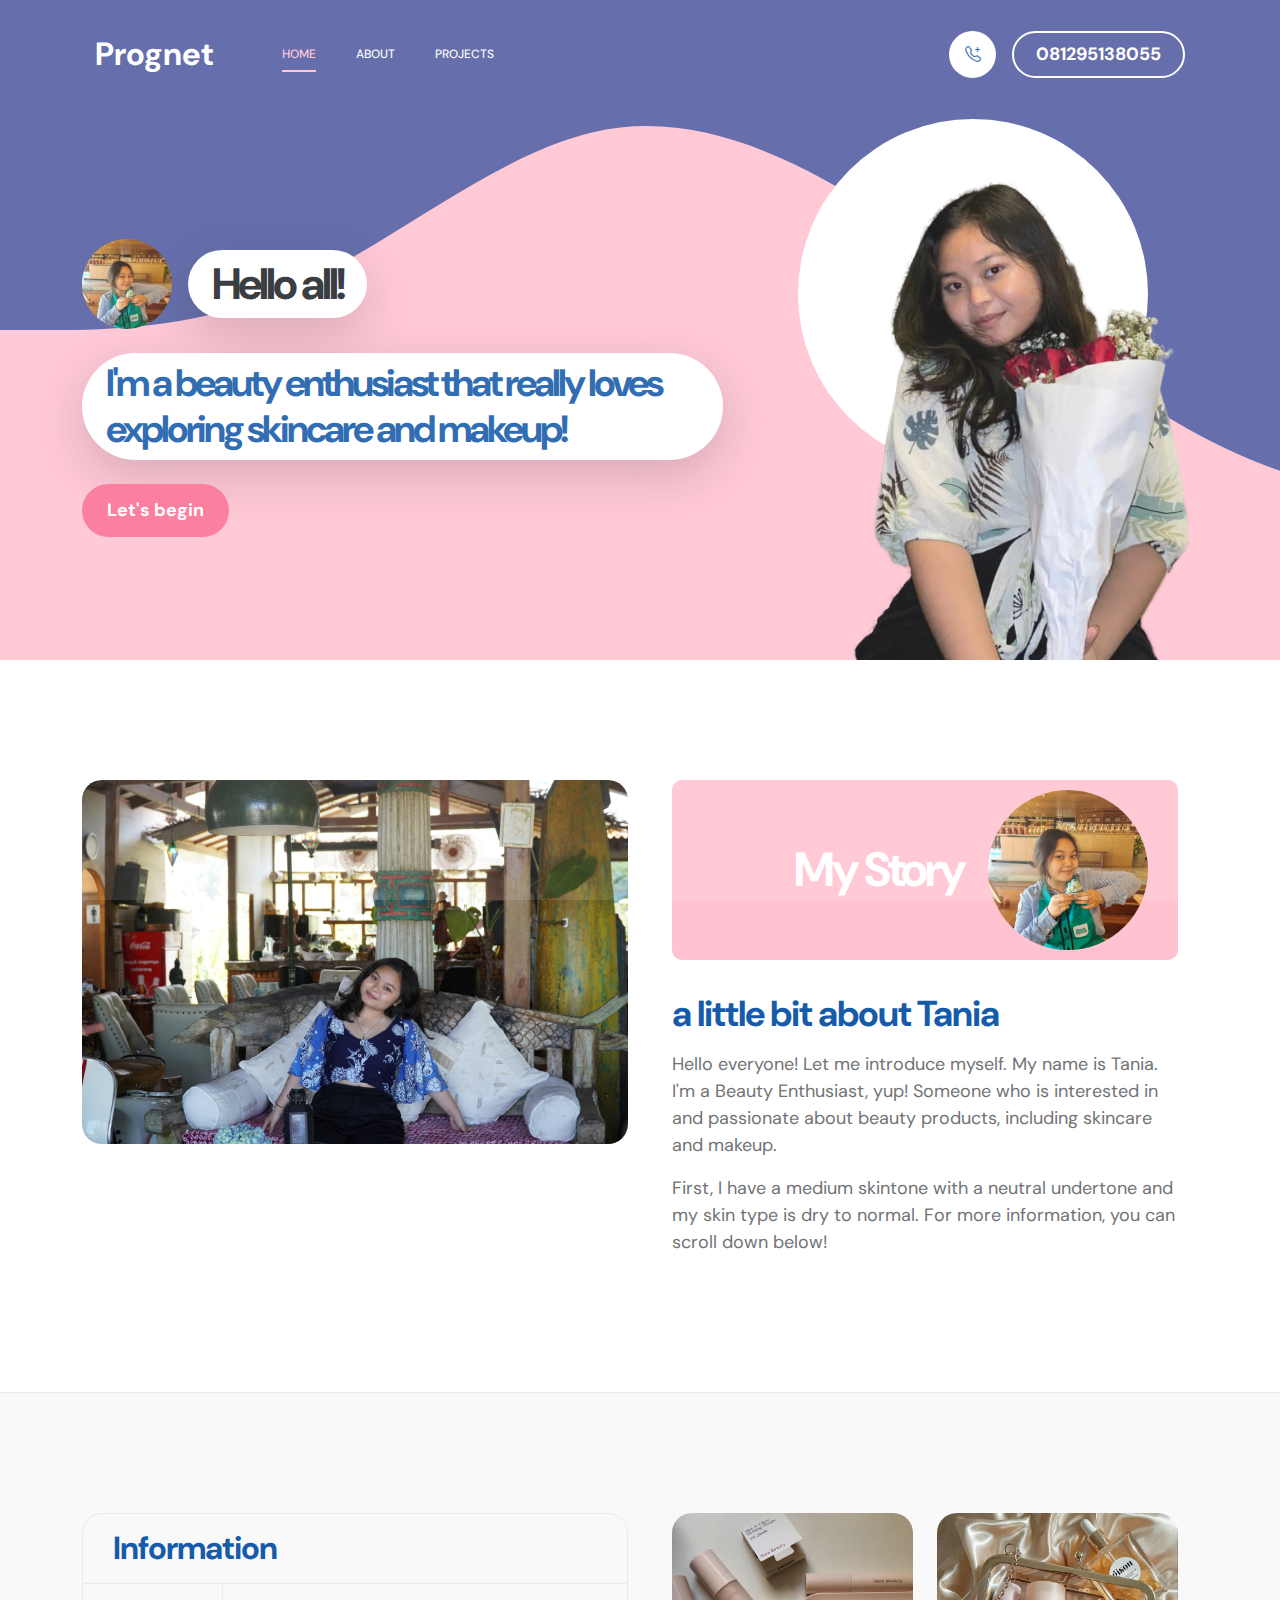
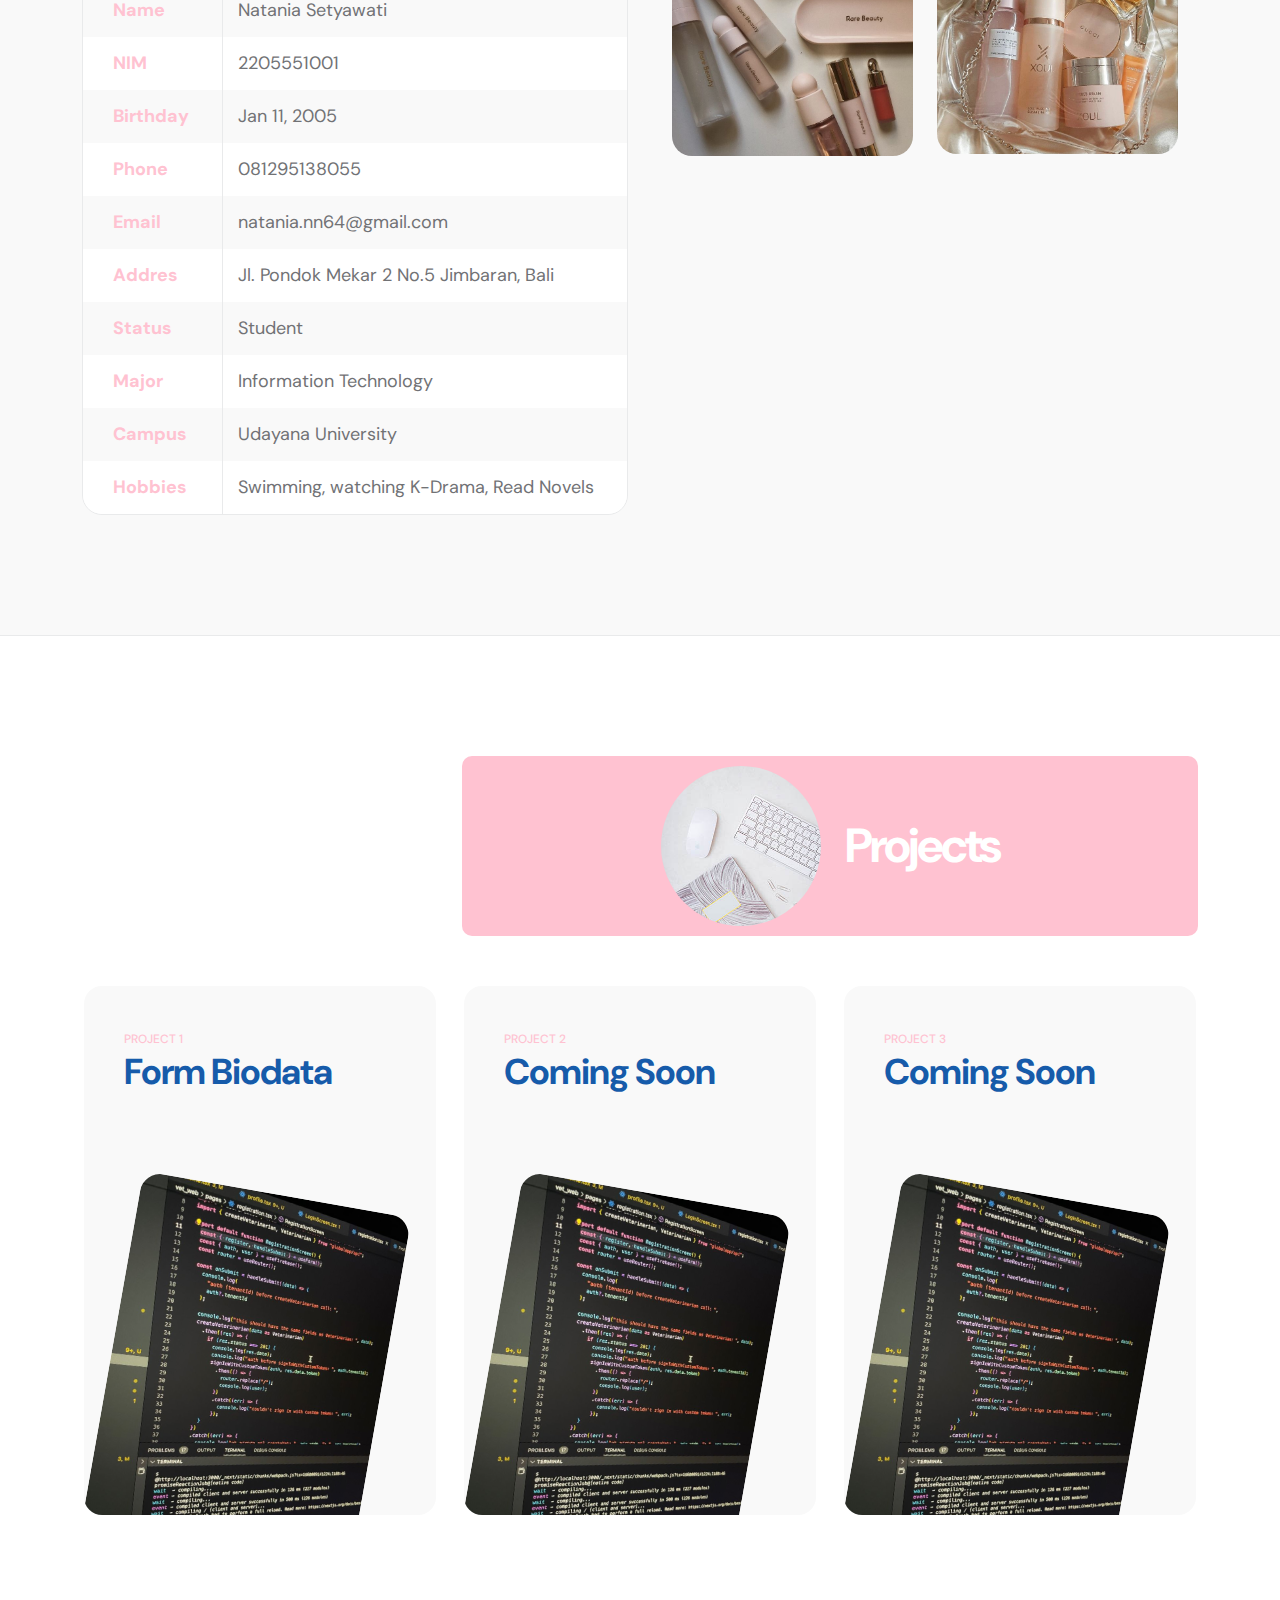
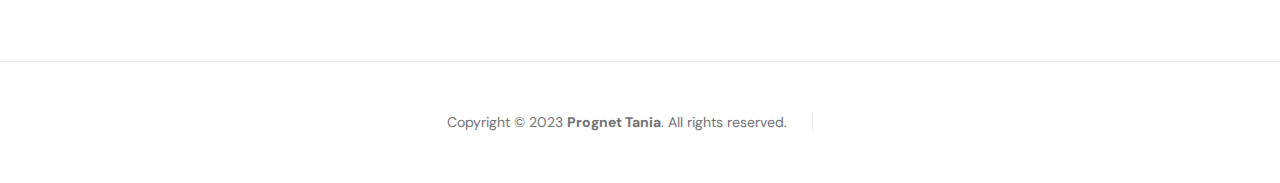
==== index.html @ 89ae49ad "menambahkan dokumen" ====
<!doctype html>
<html lang="en">
    <head>
        <meta charset="utf-8">
        <meta name="viewport" content="width=device-width, initial-scale=1">

        <meta name="description" content="">
        <meta name="author" content="TemplateMo">

        <title>Natania - Prognet</title>

        <!-- CSS FILES -->
        <link rel="preconnect" href="https://fonts.googleapis.com">
        
        <link rel="preconnect" href="https://fonts.gstatic.com" crossorigin>
        
        <link href="https://fonts.googleapis.com/css2?family=DM+Sans:wght@400;500;700&display=swap" rel="stylesheet">

        <link href="css/bootstrap.min.css" rel="stylesheet">

        <link href="css/bootstrap-icons.css" rel="stylesheet">

        <link href="css/magnific-popup.css" rel="stylesheet">

        <link href="css/templatemo-first-portfolio-style.css" rel="stylesheet">
        
<!--

TemplateMo 578 First Portfolio

https://templatemo.com/tm-578-first-portfolio

-->
    </head>
    
    <body>

        <section class="preloader">
            <div class="spinner">
                <span class="spinner-rotate"></span>    
            </div>
        </section>

        <nav class="navbar navbar-expand-lg">
            <div class="container">

                <button class="navbar-toggler" type="button" data-bs-toggle="collapse" data-bs-target="#navbarNav" aria-controls="navbarNav" aria-expanded="false" aria-label="Toggle navigation">
                    <span class="navbar-toggler-icon"></span>
                </button>

                <a href="index.html" class="navbar-brand mx-auto mx-lg-0">Prognet</a>

                <div class="d-flex align-items-center d-lg-none">
                    <i class="navbar-icon bi-telephone-plus me-3"></i>
                    <a class="custom-btn btn" href="#section_5">
                        081295138055
                    </a>
                </div>

                <div class="collapse navbar-collapse" id="navbarNav">
                    <ul class="navbar-nav ms-lg-5">
                        <li class="nav-item">
                            <a class="nav-link click-scroll" href="#section_1">Home</a>
                        </li>

                        <li class="nav-item">
                            <a class="nav-link click-scroll" href="#section_2">About</a>
                        </li>

                        <li class="nav-item">
                            <a class="nav-link click-scroll" href="#section_3">Projects</a>
                        </li>
                    </ul>

                    <div class="d-lg-flex align-items-center d-none ms-auto">
                        <i class="navbar-icon bi-telephone-plus me-3"></i>
                        <a class="custom-btn btn" href="#section_5">
                            081295138055
                        </a>
                    </div>
                </div>

            </div>
        </nav>

        <main>

            <section class="hero d-flex justify-content-center align-items-center" id="section_1">
                <div class="container">
                    <div class="row">

                        <div class="col-lg-7 col-12">
                            <div class="hero-text">
                                <div class="hero-title-wrap d-flex align-items-center mb-4">
                                    <img src="images/tania1.jpg" class="avatar-image avatar-image-large img-fluid" alt="">

                                    <h1 class="hero-title ms-3 mb-0">Hello all!</h1>
                                </div>

                                <h2 class="mb-4">I'm a beauty enthusiast that really loves exploring skincare and makeup!</h2>
                                <p class="mb-4"><a class="custom-btn btn custom-link" href="#section_2">Let's begin</a></p>
                            </div>
                        </div>

                        <div class="col-lg-5 col-12 position-relative">
                            <div class="hero-image-wrap"></div>
                            <img src="images/22.png" class="hero-image img-fluid" alt="">
                        </div>

                    </div>
                </div>

                <svg xmlns="http://www.w3.org/2000/svg" viewBox="0 0 1440 320"><path fill="#535da1" fill-opacity="1" d="M0,160L24,160C48,160,96,160,144,138.7C192,117,240,75,288,64C336,53,384,75,432,106.7C480,139,528,181,576,208C624,235,672,245,720,240C768,235,816,213,864,186.7C912,160,960,128,1008,133.3C1056,139,1104,181,1152,202.7C1200,224,1248,224,1296,197.3C1344,171,1392,117,1416,90.7L1440,64L1440,0L1416,0C1392,0,1344,0,1296,0C1248,0,1200,0,1152,0C1104,0,1056,0,1008,0C960,0,912,0,864,0C816,0,768,0,720,0C672,0,624,0,576,0C528,0,480,0,432,0C384,0,336,0,288,0C240,0,192,0,144,0C96,0,48,0,24,0L0,0Z"></path></svg>
            </section>


            <section class="about section-padding" id="section_2">
                <div class="container">
                    <div class="row">

                        <div class="col-lg-6 col-12">
                            <img src="images/tania5.jpg" class="about-image img-fluid" alt="">
                        </div>

                        <div class="col-lg-6 col-12 mt-5 mt-lg-0">
                            <div class="about-thumb">

                                <div class="section-title-wrap d-flex justify-content-end align-items-center mb-4">
                                    <h2 class="text-white me-4 mb-0">My Story</h2>

                                    <img src="images/tania1.jpg" class="avatar-image img-fluid" alt="">
                                </div>

                                <h3 class="pt-2 mb-3">a little bit about Tania</h3>

                                <p>Hello everyone! Let me introduce myself. My name is Tania.</a> I'm a Beauty Enthusiast, yup! Someone who is interested in and passionate about beauty products, including skincare and makeup.</a></p>

                                <p>First, I have a medium skintone with a neutral undertone and my skin type is dry to normal. For more information, you can scroll down below!</a></p>
                            </div>
                        </section>

            <section class="featured section-padding">
                <div class="container">
                    <div class="row">
                        <div class="col-lg-6 col-12">
                            <div class="profile-thumb">
                                <div class="profile-title">
                                    <h4 class="mb-0">Information</h4>
                                </div>

                                <div class="profile-body">
                                    <p>
                                        <span class="profile-small-title">Name</span> 
                                        <span>Natania Setyawati</span>
                                    </p>
                                    
                                    <p>
                                        <span class="profile-small-title">NIM</span> 
                                         <span><a href="tel: 305-240-9671">2205551001</a></span>
                                    </p>

                                    <p>
                                        <span class="profile-small-title">Birthday</span> 
                                        <span>Jan 11, 2005</span>
                                    </p>

                                    <p>
                                        <span class="profile-small-title">Phone</span> 
                                         <span><a href="tel: 081295138055">081295138055</a></span>
                                    </p>

                                    <p>
                                        <span class="profile-small-title">Email</span> 
                                        <span><a href="mailto:natania.nn64@gmail.com">natania.nn64@gmail.com</a></span>
                                    </p>

                                    <p>
                                        <span class="profile-small-title">Addres</span> 
                                        <span><a href="mailto:natania.nn64@gmail.com">Jl. Pondok Mekar 2 No.5 Jimbaran, Bali</a></span>
                                    </p>

                                    <p>
                                        <span class="profile-small-title">Status</span> 
                                        <span><a href="mailto:natania.nn64@gmail.com">Student</a></span>
                                    </p>

                                    <p>
                                        <span class="profile-small-title">Major</span> 
                                        <span><a href="mailto:natania.nn64@gmail.com">Information Technology</a></span>
                                    </p>

                                    <p>
                                        <span class="profile-small-title">Campus</span> 
                                        <span><a href="mailto:natania.nn64@gmail.com">Udayana University</a></span>
                                    </p>


                                    <p>
                                        <span class="profile-small-title">Hobbies</span> 
                                        <span><a href="mailto:natania.nn64@gmail.com">Swimming, watching K-Drama, Read Novels</a></span>
                                    </p>
                                </div>
                            </div>
                        </div>
                        <div class="col-lg-6 col-12 mt-5 mt-lg-0">
                            <div class="about-thumb">
                                <div class="row">
                                    
                                    <div class="col-lg-6 col-6">
                                        <img src="images/rare.jpeg" class="about-image img-fluid" alt="">
                                    </div>

                                    <div class="col-lg-6 col-6">
                                        <img src="images/rare 2.jpeg" class="about-image img-fluid" alt="">
                                    </div>
                                </div>
                            </div>
                        </div>
                    </div>
                </div>
            </section>   

            <section class="projects section-padding" id="section_3">
                <div class="container">
                    <div class="row">

                        <div class="col-lg-8 col-md-8 col-12 ms-auto">
                            <div class="section-title-wrap d-flex justify-content-center align-items-center mb-4">
                                <img src="images/white-desk-work-study-aesthetics.jpg" class="avatar-image img-fluid" alt="">

                                <h2 class="text-white ms-4 mb-0">Projects</h2>
                            </div>
                        </div>

                        <div class="clearfix"></div>
                        <!-- Bagian pada halaman utama -->
<div class="col-lg-4 col-md-6 col-12">
    <div class="projects-thumb">
        <div class="projects-info">
            <small class="projects-tag">Project 1</small>
            <h3 class="projects-title">Form Biodata</h3>
        </div>
        <a href="biodata.html" class="popup-image">
            <img src="images/Workin.jpeg" class="projects-image img-fluid" alt="">
        </a>
    </div>
</div>
                        <div class="col-lg-4 col-md-6 col-12">
                            <div class="projects-thumb">
                                <div class="projects-info">
                                    <small class="projects-tag">Project 2</small>

                                    <h3 class="projects-title">Coming Soon</h3>
                                </div>

                                <a href="images/Workin.jpeg" class="popup-image">
                                    <img src="images/Workin.jpeg" class="projects-image img-fluid" alt="">
                                </a>
                            </div>
                        </div>

                        <div class="col-lg-4 col-md-6 col-12">
                            <div class="projects-thumb">
                                <div class="projects-info">
                                    <small class="projects-tag">Project 3</small>

                                    <h3 class="projects-title">Coming Soon</h3>
                                </div>

                                <a href="images/Workin.jpeg" class="popup-image">
                                    <img src="images/Workin.jpeg" class="projects-image img-fluid" alt="">
                                </a>
                            </div>
                        </div>

                    </div>
                </div>
            </section>

        </main>

        <footer class="site-footer">
            <div class="container">
                <div class="row">

                    <div class="col-lg-12 col-12">
                        <div class="copyright-text-wrap">
                            <p class="mb-0">
                                <span class="copyright-text">Copyright © 2023 <a href="#">Prognet Tania</a>. All rights reserved.</span>
                            </p>
                        </div>
                    </div>

                </div>
            </div>
        </footer>

        <!-- JAVASCRIPT FILES -->
        <script src="js/jquery.min.js"></script>
        <script src="js/bootstrap.min.js"></script>
        <script src="js/jquery.sticky.js"></script>
        <script src="js/click-scroll.js"></script>
        <script src="js/jquery.magnific-popup.min.js"></script>
        <script src="js/magnific-popup-options.js"></script>
        <script src="js/custom.js"></script>
        <script src="js/form-validation.js"></script>

    </body>
</html>
---- css/templatemo-first-portfolio-style.css ----
/*

TemplateMo 578 First Portfolio

https://templatemo.com/tm-578-first-portfolio

*/

/*---------------------------------------
  CUSTOM PROPERTIES ( VARIABLES )             
-----------------------------------------*/
:root {
  --white-color: #ffffff;
  --primary-color: #fb6f92; /* Ubah ke #fb6f92 */
  --secondary-color: #ffc2d1; /* Ubah ke #ffc2d1 */
  --section-bg-color: #f9f9f9;
  --dark-color: #165baa; /* Ubah ke #ac573d */
  --p-color: #717275;
  --border-color: #e9eaeb;
  --featured-border-color: #fb6f92;

  --body-font-family: 'DM Sans', sans-serif;

  --h1-font-size: 62px;
  --h2-font-size: 48px;
  --h3-font-size: 36px;
  --h4-font-size: 32px;
  --h5-font-size: 24px;
  --h6-font-size: 22px;
  --p-font-size: 18px;
  --menu-font-size: 12px;
  --copyright-font-size: 14px;

  --border-radius-large: 100px;
  --border-radius-medium: 20px;
  --border-radius-small: 10px;

  --font-weight-normal: 400;
  --font-weight-medium: 500;
  --font-weight-bold: 700;
}

body {
  background: var(--white-color);
  font-family: var(--body-font-family);
}

/*---------------------------------------
  TYPOGRAPHY               
-----------------------------------------*/

h2,
h3,
h4,
h5,
h6 {
  color: var(--dark-color);
}

h1,
h2,
h3,
h4,
h5,
h6 {
  font-weight: var(--font-weight-bold);
  letter-spacing: -1px;
}

h1 {
  font-size: var(--h1-font-size);
  letter-spacing: -3px;
}

h2 {
  font-size: var(--h2-font-size);
  color: var(--dark-color);
  letter-spacing: -3px;
}

h3 {
  font-size: var(--h3-font-size);
}

h4 {
  font-size: var(--h4-font-size);
}

h5 {
  font-size: var(--h5-font-size);
  line-height: normal;
}

h6 {
  font-size: var(--h6-font-size);
}

p {
  color: var(--p-color);
  font-size: var(--p-font-size);
  font-weight: var(--font-weight-normal);
}

ul li {
  color: var(--p-color);
  font-size: var(--p-font-size);
  font-weight: var(--font-weight-normal);
}

a,
button {
  touch-action: manipulation;
  transition: all 0.3s;
}

a {
  color: var(--p-color);
  text-decoration: none;
}

a:hover {
  color: var(--secondary-color);
}

::selection {
  background: var(--secondary-color);
  color: var(--white-color);
}

::-moz-selection {
  background: var(--secondary-color);
  color: var(--white-color);
}

.section-padding {
  padding-top: 120px;
  padding-bottom: 120px;
}

b,
strong {
  font-weight: var(--font-weight-bold);
}

.section-title-wrap {
  background: var(--secondary-color);
  border-radius: var(--border-radius-small);
  padding: 10px 30px;
}

/*---------------------------------------
  AVATAR IMAGE               
-----------------------------------------*/
.avatar-image {
  border-radius: var(--border-radius-large);
  width: 160px;
  height: 160px;
  object-fit: cover;
}

.avatar-image-large {
  width: 90.4px;
  height: 90.4px;
}

/*---------------------------------------
  PRE LOADER               
-----------------------------------------*/
.preloader {
  position: fixed;
  top: 0;
  left: 0;
  width: 100%;
  height: 100%;
  z-index: 99999;
  display: flex;
  flex-flow: row nowrap;
  justify-content: center;
  align-items: center;
  background: none repeat scroll 0 0 var(--white-color);
}

.spinner {
  border: 1px solid transparent;
  border-radius: var(--border-radius-small);
  position: relative;
}

.spinner:before {
  content: '';
  box-sizing: border-box;
  position: absolute;
  top: 50%;
  left: 50%;
  width: 45px;
  height: 45px;
  margin-top: -10px;
  margin-left: -10px;
  border-radius: 50%;
  border: 1px solid var(--border-color);
  border-top-color: var(--white-color);
  animation: spinner 0.9s linear infinite;
}

@-webkit-@keyframes spinner {
  to {
    transform: rotate(360deg);
  }
}

@keyframes spinner {
  to {
    transform: rotate(360deg);
  }
}

/*---------------------------------------
  CUSTOM ICON               
-----------------------------------------*/
.navbar-icon {
  background: var(--white-color);
  border-radius: var(--border-radius-large);
  color: var(--dark-color);
  width: 47px;
  height: 47px;
  line-height: 47px;
  text-align: center;
}

.is-sticky .navbar-icon {
  background: var(--secondary-color);
  color: var(--white-color);
}

.form-check-icon {
  color: var(--secondary-color);
}

/*---------------------------------------
  CUSTOM BUTTON               
-----------------------------------------*/
.custom-btn,
.navbar .custom-btn {
  font-size: var(--p-font-size);
  font-weight: var(--font-weight-bold);
}

.navbar .custom-btn {
  background: transparent;
  border-width: 2px;
  border-style: solid;
  border-color: var(--white-color);
  color: var(--white-color);
  padding: 8px 22px;
}

.navbar .custom-btn:hover {
  background: var(--white-color);
  border-color: transparent;
  color: var(--secondary-color);
}

.custom-btn {
  background: var(--secondary-color);
  border-radius: var(--border-radius-large);
  color: var(--white-color);
  font-weight: var(--font-weight-bold);
  padding: 12px 24px;
}

.custom-btn:hover {
  background: var(--primary-color);
  box-shadow: 0 1rem 3rem rgba(0, 0, 0, 0.175);
  color: var(--white-color);
}

.custom-border-btn {
  background: transparent;
  border: 2px solid var(--border-color);
  color: var(--p-color);
}

.custom-border-btn:hover {
  background: var(--secondary-color);
  border-color: var(--secondary-color);
  color: var(--white-color);
}

.custom-link {
  background-color: var(--primary-color);
}

.custom-link:hover {
  background-color: var(--secondary-color);
}

/*---------------------------------------
  NAVIGATION              
-----------------------------------------*/
.sticky-wrapper {
  position: relative;
  z-index: 222;
  height: auto !important;
}

.is-sticky,
.is-sticky .navbar .container {
  background: var(--white-color);
  box-shadow: 0 1rem 3rem rgb(0 0 0 / 18%);
}

.is-sticky .navbar-brand,
.is-sticky .navbar-brand:hover {
  color: var(--dark-color);
}

.is-sticky .navbar-nav .nav-link {
  color: var(--p-color);
}

.is-sticky .navbar .custom-btn {
  border-color: var(--secondary-color);
  color: var(--secondary-color);
}

.is-sticky .navbar .custom-btn:hover {
  background: var(--secondary-color);
  color: var(--white-color);
}

.navbar {
  background: transparent;
  position: absolute;
  z-index: 9;
  right: 0;
  left: 0;
  transition: all 0.3s;
  padding-top: 15px;
  padding-bottom: 0;
}

.navbar .container {
  border-radius: var(--border-radius-small);
  padding: 10px 25px;
}

.navbar-brand {
  font-size: var(--h4-font-size);
  font-weight: var(--font-weight-bold);
}

.navbar-brand,
.navbar-brand:hover {
  color: var(--white-color);
}

.navbar-expand-lg .navbar-nav .nav-link {
  padding-right: 0;
  padding-left: 0;
  margin-right: 20px;
  margin-left: 20px;
}

.navbar-nav .nav-link {
  display: inline-block;
  color: var(--section-bg-color);
  font-size: var(--menu-font-size);
  font-weight: var(--font-weight-medium);
  text-transform: uppercase;
  position: relative;
  padding-top: 15px;
  padding-bottom: 15px;
}

.navbar-nav .nav-link::after {
  content: '';
  background: transparent;
  position: absolute;
  bottom: 6px;
  right: 0;
  left: 0;
  width: 100%;
  height: 2px;
}

.navbar-nav .nav-link.active::after,
.navbar-nav .nav-link:hover::after {
  background: var(--secondary-color);
}

.navbar-nav .nav-link.active,
.navbar-nav .nav-link:hover {
  color: var(--secondary-color);
}

.navbar-toggler {
  border: 0;
  padding: 0;
  cursor: pointer;
  margin: 0;
  width: 30px;
  height: 35px;
  outline: none;
}

.navbar-toggler:focus {
  outline: none;
  box-shadow: none;
}

.navbar-toggler[aria-expanded='true'] .navbar-toggler-icon {
  background: transparent;
}

.navbar-toggler[aria-expanded='true'] .navbar-toggler-icon:before,
.navbar-toggler[aria-expanded='true'] .navbar-toggler-icon:after {
  transition: top 300ms 50ms ease, -webkit-transform 300ms 350ms ease;
  transition: top 300ms 50ms ease, transform 300ms 350ms ease;
  transition: top 300ms 50ms ease, transform 300ms 350ms ease, -webkit-transform 300ms 350ms ease;
  top: 0;
}

.navbar-toggler[aria-expanded='true'] .navbar-toggler-icon:before {
  transform: rotate(45deg);
}

.navbar-toggler[aria-expanded='true'] .navbar-toggler-icon:after {
  transform: rotate(-45deg);
}

.navbar-toggler .navbar-toggler-icon {
  background: var(--white-color);
  transition: background 10ms 300ms ease;
  display: block;
  width: 30px;
  height: 2px;
  position: relative;
}

.navbar-toggler .navbar-toggler-icon:before,
.navbar-toggler .navbar-toggler-icon:after {
  transition: top 300ms 350ms ease, -webkit-transform 300ms 50ms ease;
  transition: top 300ms 350ms ease, transform 300ms 50ms ease;
  transition: top 300ms 350ms ease, transform 300ms 50ms ease, -webkit-transform 300ms 50ms ease;
  position: absolute;
  right: 0;
  left: 0;
  background: var(--white-color);
  width: 30px;
  height: 2px;
  content: '';
}

.navbar-toggler .navbar-toggler-icon::before {
  top: -8px;
}

.navbar-toggler .navbar-toggler-icon::after {
  top: 8px;
}

/*---------------------------------------
  HERO              
-----------------------------------------*/
.hero {
  background: var(--secondary-color);
  position: relative;
  overflow: hidden;
  padding-top: 330px;
  padding-bottom: 330px;
}

@media screen and (min-width: 991px) {
  .hero {
    height: 60vh;
  }
}

.hero-title,
.hero h2 {
  background: var(--white-color);
  box-shadow: 0 1rem 3rem rgba(0, 0, 0, 0.175);
  border-radius: var(--border-radius-large);
  display: inline-block;
  padding: 8px 24px;
}

.hero-title {
  font-size: 44px;
}

.hero h2 {
  font-size: 38px;
}

.hero-text {
  position: relative;
  z-index: 22;
  top: 70px;
}

.hero-image-wrap {
  background: var(--white-color);
  border-radius: 100%;
  width: 350px;
  height: 350px;
  position: absolute;
  z-index: 22;
  top: -50px;
  right: 0;
  left: 0;
  margin: auto;
  pointer-events: none;
}

.hero-image {
  position: absolute;
  z-index: 22;
  top: 0;
  width: 100%;
  min-width: 550px;
}

.hero svg {
  position: absolute;
  z-index: 2;
  bottom: 0;
  right: 0;
  left: 0;
  overflow: hidden;
  height: 100%;
  pointer-events: none;
}

/*---------------------------------------
  ABOUT              
-----------------------------------------*/
.profile-thumb {
  border: 1px solid var(--border-color);
  border-radius: var(--border-radius-medium);
  position: relative;
  overflow: hidden;
}

.profile-title {
  border-bottom: 1px solid var(--border-color);
  padding: 15px 30px;
}

.profile-small-title {
  border-right: 1px solid var(--border-color);
  color: var(--secondary-color);
  font-weight: var(--font-weight-bold);
  min-width: 140px;
  margin-right: 10px;
  padding: 13px 30px;
  display: inline-block;
}

.profile-body p {
  margin-bottom: 0;
}

.profile-body p:nth-of-type(even) {
  background: var(--white-color);
}

.about-image {
  border-radius: var(--border-radius-medium);
}

.about-thumb {
  padding-right: 20px;
  padding-left: 20px;
}

/*---------------------------------------
  FEATURED              
-----------------------------------------*/
.featured-numbers {
  font-size: var(--h1-font-size);
  line-height: normal;
  display: block;
}

.featured-text {
  color: var(--secondary-color);
}

.featured-border-bottom {
  border-bottom: 1px solid var(--border-color);
}

.featured-border-start {
  border-left: 1px solid var(--border-color);
}

/*---------------------------------------
  CLIENTS              
-----------------------------------------*/

.clients-item-height {
  height: 120px;
}

.clients-image {
  display: block;
  max-width: 100px;
  margin: auto;
  transition: all ease 0.2s;
}

.clients-image:hover {
  transform: scale(1.3);
}

/*---------------------------------------
  SERVICES              
-----------------------------------------*/
.services,
.featured {
  background: var(--section-bg-color);
  border-top: 1px solid var(--border-color);
  border-bottom: 1px solid var(--border-color);
}

.services-thumb {
  background: var(--white-color);
  border: 2px solid transparent;
  border-radius: var(--border-radius-medium);
  position: relative;
  overflow: hidden;
  margin-bottom: 24px;
  padding: 40px 40px 240px 40px;
  transition: all 0.5s;
}

.services-thumb-up {
  position: relative;
  bottom: 50px;
  margin-bottom: -50px;
}

.services-thumb:hover {
  border: 2px solid var(--secondary-color);
  box-shadow: 0 1rem 3rem rgba(0, 0, 0, 0.175);
}

.services-thumb:hover .services-icon-wrap {
  background: var(--secondary-color);
  border-color: var(--secondary-color);
  color: var(--white-color);
}

.services-icon-wrap {
  border: 1px solid var(--border-color);
  border-radius: var(--border-radius-small);
  position: absolute;
  bottom: 0;
  right: 0;
  width: 50%;
  height: 55%;
  transform: rotate(-35deg) translateY(55px);
  transition: all ease 0.5s;
}

.services-icon {
  font-size: 90px;
  position: relative;
  bottom: 15px;
}

.services-thumb:hover .services-price-wrap {
  background: var(--secondary-color);
}

.services-thumb:hover .services-price-overlay {
  background: var(--primary-color);
}

.services-price-wrap {
  background: var(--primary-color);
  border-radius: var(--border-radius-medium);
  position: relative;
  overflow: hidden;
  padding: 6px 20px 6px 15px;
  transition: all ease 0.5s;
}

.services-price-text {
  color: var(--white-color);
  font-size: var(--copyright-font-size);
  font-weight: var(--font-weight-bold);
}

.services-price-overlay {
  background: var(--secondary-color);
  border-bottom-left-radius: 100%;
  position: absolute;
  top: 0;
  right: 0;
  width: 20px;
  height: 20px;
  pointer-events: none;
}

/*---------------------------------------
  PROJECTS              
-----------------------------------------*/
.projects-thumb {
  background: var(--section-bg-color);
  border: 2px solid var(--white-color);
  border-radius: var(--border-radius-medium);
  position: relative;
  overflow: hidden;
  margin-top: 24px;
  margin-bottom: 24px;
  padding: 40px;
  transition: all ease 0.5s;
}

.projects-thumb:hover {
  border-color: var(--secondary-color);
}

.projects-thumb:hover .projects-image,
.projects-thumb:focus .projects-image {
  transform: rotate(0) translateY(0);
}

.projects-thumb .popup-image {
  display: block;
  width: 100%;
  height: 100%;
}

.projects-image {
  border-radius: var(--border-radius-medium);
  display: block;
  width: 100%;
  transform: rotate(10deg) translateY(80px);
  transition: all ease 0.5s;
}

.projects-title {
  margin-bottom: 20px;
}

.projects-tag {
  font-size: var(--menu-font-size);
  font-weight: var(--font-weight-medium);
  color: var(--secondary-color);
  text-transform: uppercase;
  margin-bottom: 5px;
}

/*---------------------------------------
  CONTACT              
-----------------------------------------*/
.contact {
  background: var(--section-bg-color);
}

.contact-info {
  background: var(--white-color);
  border-top-right-radius: var(--border-radius-small);
  border-bottom-right-radius: var(--border-radius-small);
  padding: 60px 30px 30px 30px;
  height: 100%;
}

.contact-info-border-start {
  border-right: 1px solid var(--border-color);
  border-radius: var(--border-radius-small) 0 0 var(--border-radius-small);
}

.contact-form {
  margin-left: 10px;
}

/*---------------------------------------
  CUSTOM FORM               
-----------------------------------------*/
.custom-form .form-control {
  background: var(--white-color);
  box-shadow: none;
  border: 2px solid var(--border-color);
  color: var(--p-color);
  margin-bottom: 24px;
  padding-top: 13px;
  padding-bottom: 13px;
  outline: none;
}

.form-floating > label {
  color: var(--p-color);
}

.form-check-inline {
  vertical-align: middle;
  width: 100%;
  position: relative;
  margin-right: 0;
  margin-top: 0;
  margin-bottom: 24px;
  padding: 0;
}

.custom-form .form-check-label {
  position: absolute;
  top: 50%;
  left: 50%;
  transform: translate(-50%, -50%);
  text-align: center;
}

.form-check-label-text {
  color: var(--p-color);
  display: block;
  font-size: copyright-font-size;
  margin-top: 5px;
}

.form-check-input[type='checkbox'] {
  background: var(--white-color);
  border: 2px solid var(--border-color);
  box-shadow: none;
  outline: none;
  width: 100%;
  margin-top: 0;
  margin-left: 0;
  padding: 40px 50px;
}

.form-check-input:checked[type='checkbox'] {
  background-image: none;
}

.form-check-input:hover,
.form-check-input:checked {
  background-color: transparent;
  border-color: var(--secondary-color);
}

.custom-form .form-control:hover,
.custom-form .form-control:focus {
  background: transparent;
  border-color: var(--secondary-color);
}

.custom-form .form-floating textarea {
  height: 150px;
}

.custom-form button[type='submit'] {
  background: var(--secondary-color);
  border: none;
  border-radius: var(--border-radius-large);
  color: var(--white-color);
  font-weight: var(--font-weight-bold);
  transition: all 0.3s;
  margin-bottom: 0;
}

.custom-form button[type='submit']:hover,
.custom-form button[type='submit']:focus {
  background: var(--primary-color);
  border-color: transparent;
}

/*---------------------------------------
  SITE FOOTER              
-----------------------------------------*/
.site-footer {
  border-top: 1px solid var(--border-color);
  padding-top: 50px;
  padding-bottom: 50px;
  text-align: center;
}

.site-footer-title {
  font-size: var(--menu-font-size);
  color: var(--dark-color);
  text-transform: uppercase;
}

.copyright-text-wrap p,
.copyright-text {
  font-size: var(--copyright-font-size);
}

.copyright-text {
  border-right: 1px solid var(--border-color);
  padding-right: 25px;
  margin-right: 20px;
}

.copyright-text-wrap a {
  font-weight: var(--font-weight-bold);
}

.footer-menu {
  margin: 0;
  padding: 0;
}

.footer-menu-item {
  list-style: none;
  display: inline-block;
  vertical-align: top;
}

.footer-menu-link {
  border: 1px solid var(--border-color);
  border-radius: var(--border-radius-medium);
  font-size: var(--copyright-font-size);
  font-weight: var(--font-weight-medium);
  display: inline-block;
  vertical-align: top;
  text-align: center;
  margin-right: 10px;
  margin-bottom: 10px;
  padding: 6px 14px;
  min-width: 70px;
}

.footer-menu-link:hover {
  background: var(--secondary-color);
  border-color: transparent;
  color: var(--white-color);
}

/*---------------------------------------
  SOCIAL ICON               
-----------------------------------------*/
.social-icon {
  margin: 0;
  padding: 0;
}

.social-icon-item {
  list-style: none;
  display: inline-block;
  vertical-align: top;
}

.social-icon-link {
  border: 1px solid var(--border-color);
  border-radius: var(--border-radius-large);
  font-size: var(--copyright-font-size);
  color: var(--dark-color);
  display: inline-block;
  vertical-align: top;
  margin: 2px 2px 5px 2px;
  width: 40px;
  height: 40px;
  line-height: 40px;
  text-align: center;
}

.social-icon-link:hover {
  background: var(--secondary-color);
  border-color: transparent;
  color: var(--white-color);
}

/*---------------------------------------
  RESPONSIVE STYLES               
-----------------------------------------*/
@media screen and (min-width: 1600px) {
  .hero {
    padding-top: 380px;
    padding-bottom: 380px;
  }

  .hero-image-wrap {
    top: -50px;
    width: 400px;
    height: 400px;
  }

  .hero-image {
    min-width: 650px;
  }

  .hero-title,
  .hero h2 {
    font-size: var(--h2-font-size);
  }
}

@media screen and (max-width: 991px) {
  h1 {
    font-size: 48px;
  }

  h2 {
    font-size: 36px;
  }

  h3 {
    font-size: 32px;
  }

  h4 {
    font-size: 28px;
  }

  h5 {
    font-size: 20px;
  }

  h6 {
    font-size: 18px;
  }

  .section-padding {
    padding-top: 80px;
    padding-bottom: 80px;
  }

  .custom-btn,
  .navbar .custom-btn {
    font-size: var(--copyright-text-font-size);
    padding: 8px 16px;
  }

  .navbar .container {
    background: var(--white-color);
  }

  .navbar-brand,
  .navbar-brand:hover {
    color: var(--dark-color);
  }

  .navbar-icon {
    background: var(--secondary-color);
    color: var(--white-color);
    width: 44px;
    height: 44px;
    line-height: 44px;
  }

  .navbar .custom-btn {
    border-color: var(--secondary-color);
    color: var(--secondary-color);
  }

  .navbar-toggler .navbar-toggler-icon,
  .navbar-toggler .navbar-toggler-icon:before,
  .navbar-toggler .navbar-toggler-icon:after {
    background: var(--dark-color);
  }

  .navbar-expand-lg .navbar-nav .nav-link {
    margin-left: 0;
  }

  .navbar-nav .nav-link {
    color: var(--p-color);
    padding-top: 10px;
    padding-bottom: 10px;
  }

  .hero {
    padding-top: 200px;
    padding-bottom: 400px;
  }

  .hero-text {
    top: 0;
    margin-bottom: 120px;
  }

  .about-thumb {
    padding-right: 0;
    padding-left: 0;
  }

  .about-numbers {
    font-size: 42px;
  }

  .services-thumb-up {
    bottom: 0;
    margin-bottom: 32px;
  }

  .services-thumb {
    margin-bottom: 32px;
    padding-bottom: 270px;
  }

  .services-icon-wrap {
    width: 45%;
    height: 60%;
  }

  .services .col-lg-10 .row .col-lg-6:last-child,
  .projects .col-lg-4:last-child {
    margin-bottom: 0;
  }

  .projects-thumb {
    margin-top: 0;
    margin-bottom: 32px;
  }

  .contact-info {
    border-radius: 0 0 var(--border-radius-small) var(--border-radius-small);
    padding: 40px 30px;
  }

  .contact-info-border-start {
    border-right: 0;
    border-bottom: 1px solid var(--border-color);
    border-radius: var(--border-radius-small) var(--border-radius-small) 0 0;
  }
}

@media screen and (max-width: 575px) {
  .navbar .container {
    margin-right: 12px;
    margin-left: 12px;
  }
}

@media screen and (max-width: 480px) {
  h1 {
    font-size: 40px;
  }

  h2 {
    font-size: 28px;
  }

  h3 {
    font-size: 26px;
  }

  h4 {
    font-size: 22px;
  }

  h5 {
    font-size: 20px;
  }

  .custom-btn,
  .navbar .custom-btn {
    font-size: 13px;
    padding: 6px 12px;
  }

  .navbar-icon {
    font-size: var(--copyright-font-size);
    width: 35.5px;
    height: 35.5px;
    line-height: 35.5px;
  }

  .hero-image-wrap {
    width: 300px;
    height: 300px;
  }

  .hero-image {
    min-width: inherit;
  }
}
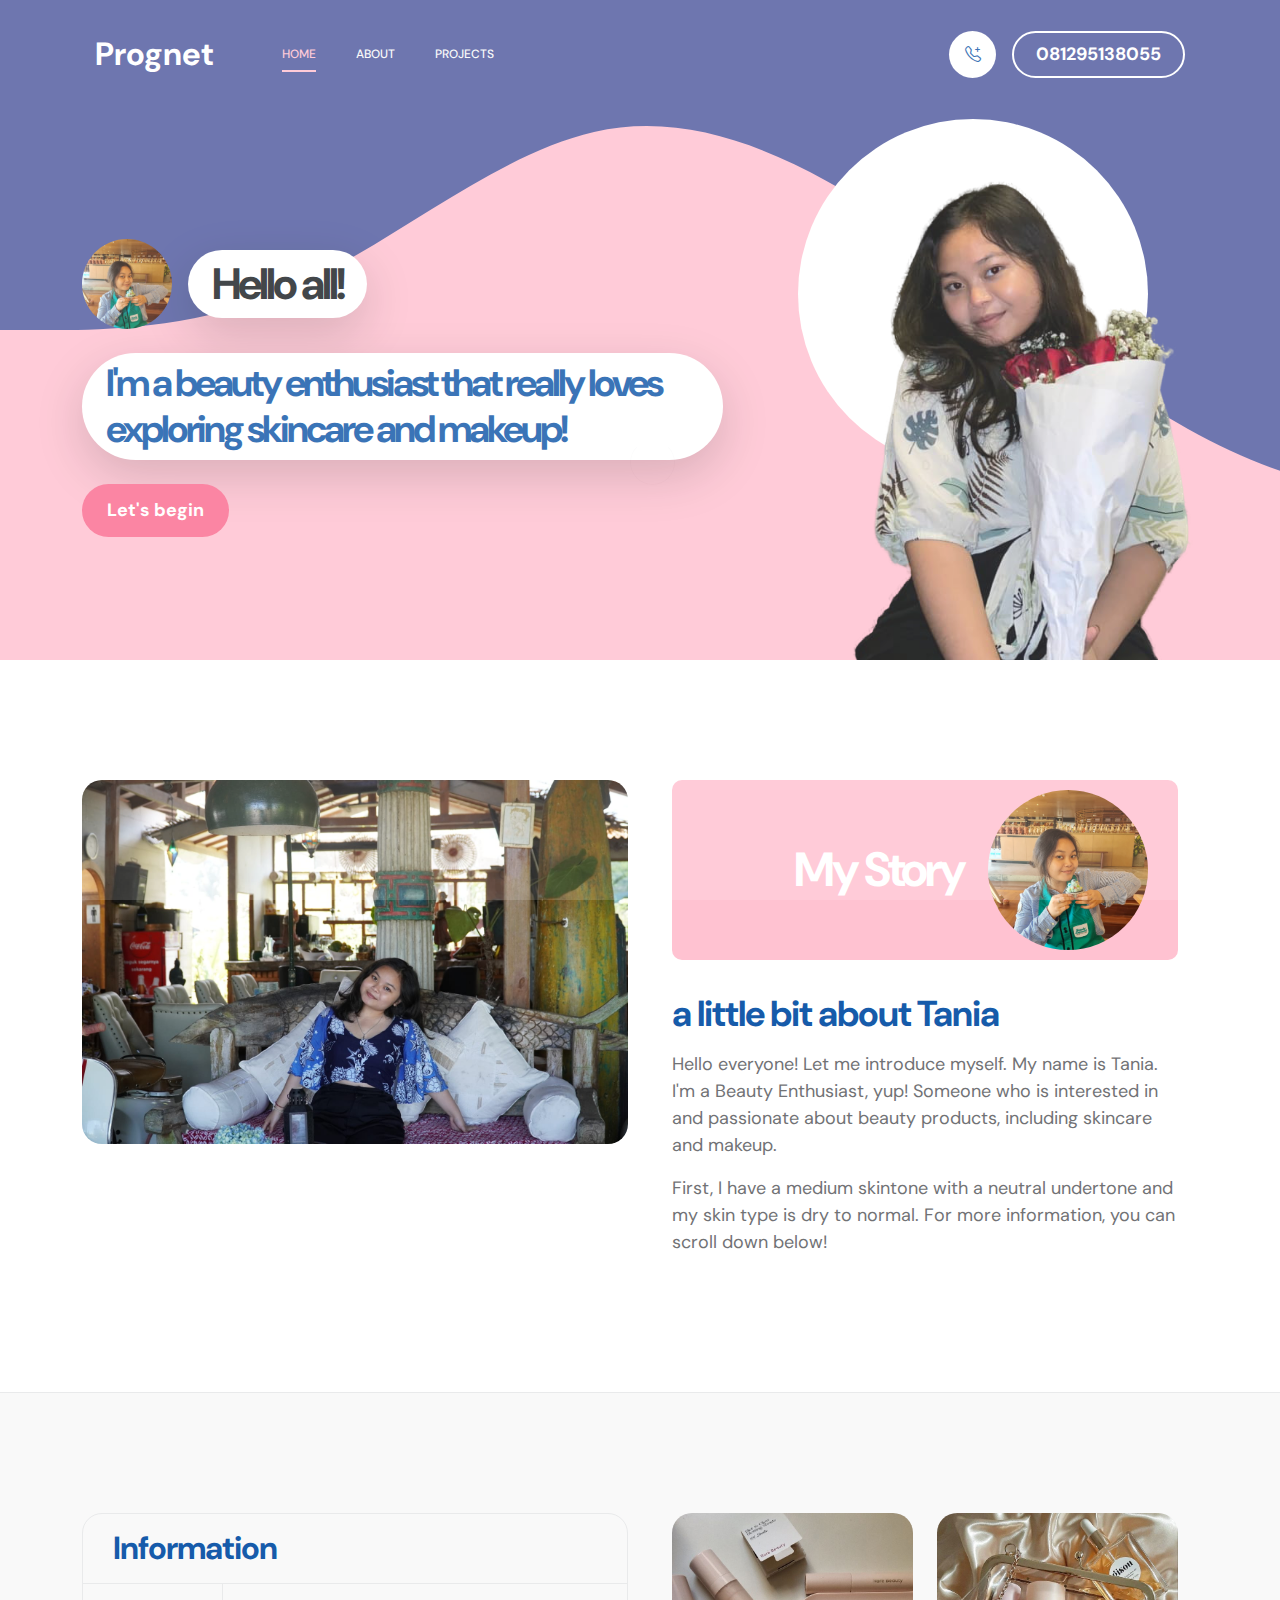
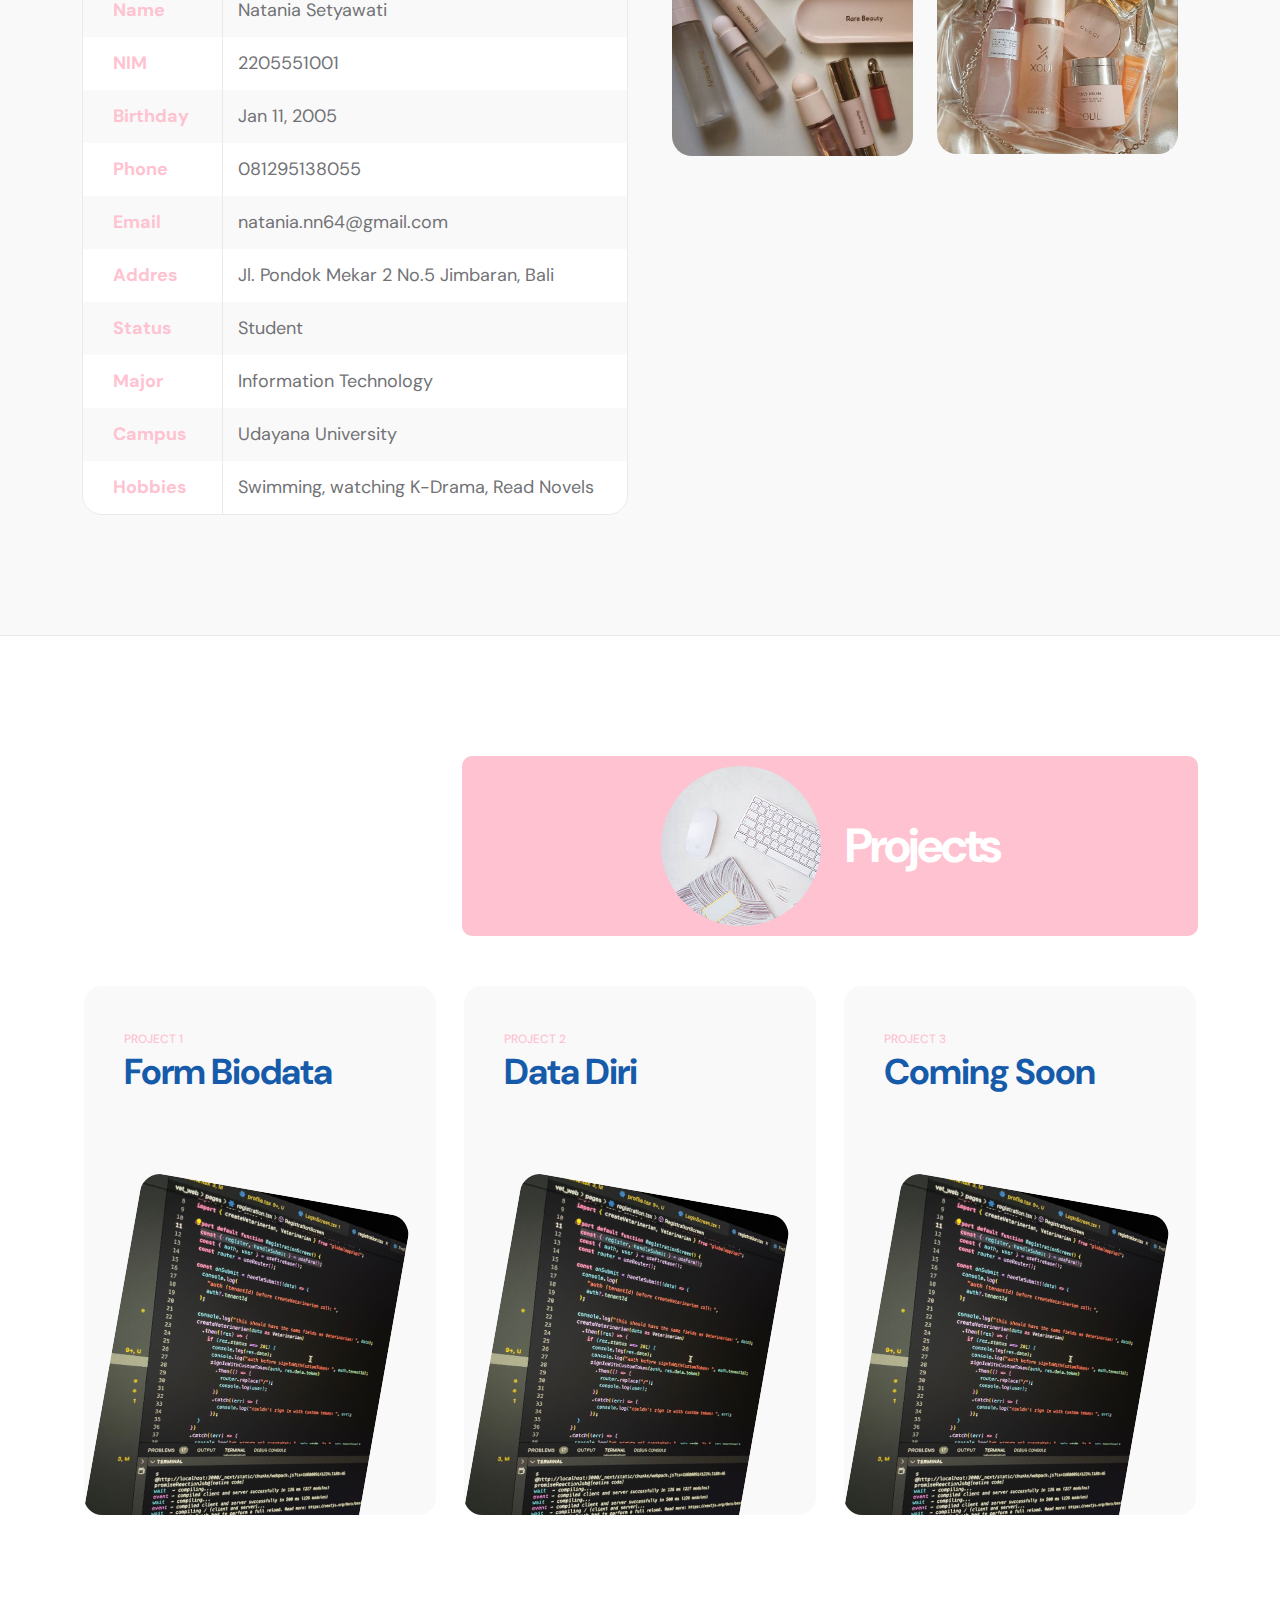
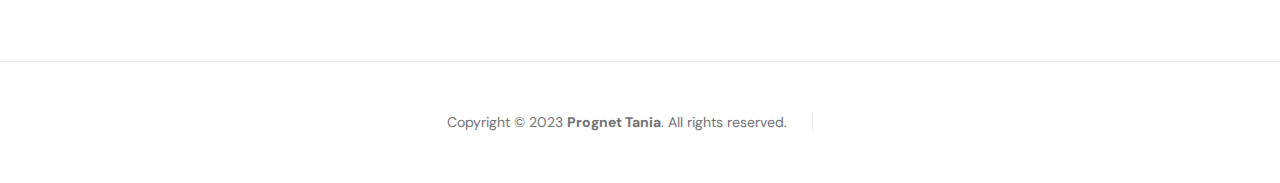
==== commit 1c4ea1c4: "update" ====
--- a/index.html
+++ b/index.html
@@ -250,10 +250,10 @@
                                 <div class="projects-info">
                                     <small class="projects-tag">Project 2</small>
 
-                                    <h3 class="projects-title">Coming Soon</h3>
-                                </div>
-
-                                <a href="images/Workin.jpeg" class="popup-image">
+                                    <h3 class="projects-title">Data Diri</h3>
+                                </div>
+
+                                <a href="showtabel.php" class="popup-image">
                                     <img src="images/Workin.jpeg" class="projects-image img-fluid" alt="">
                                 </a>
                             </div>
